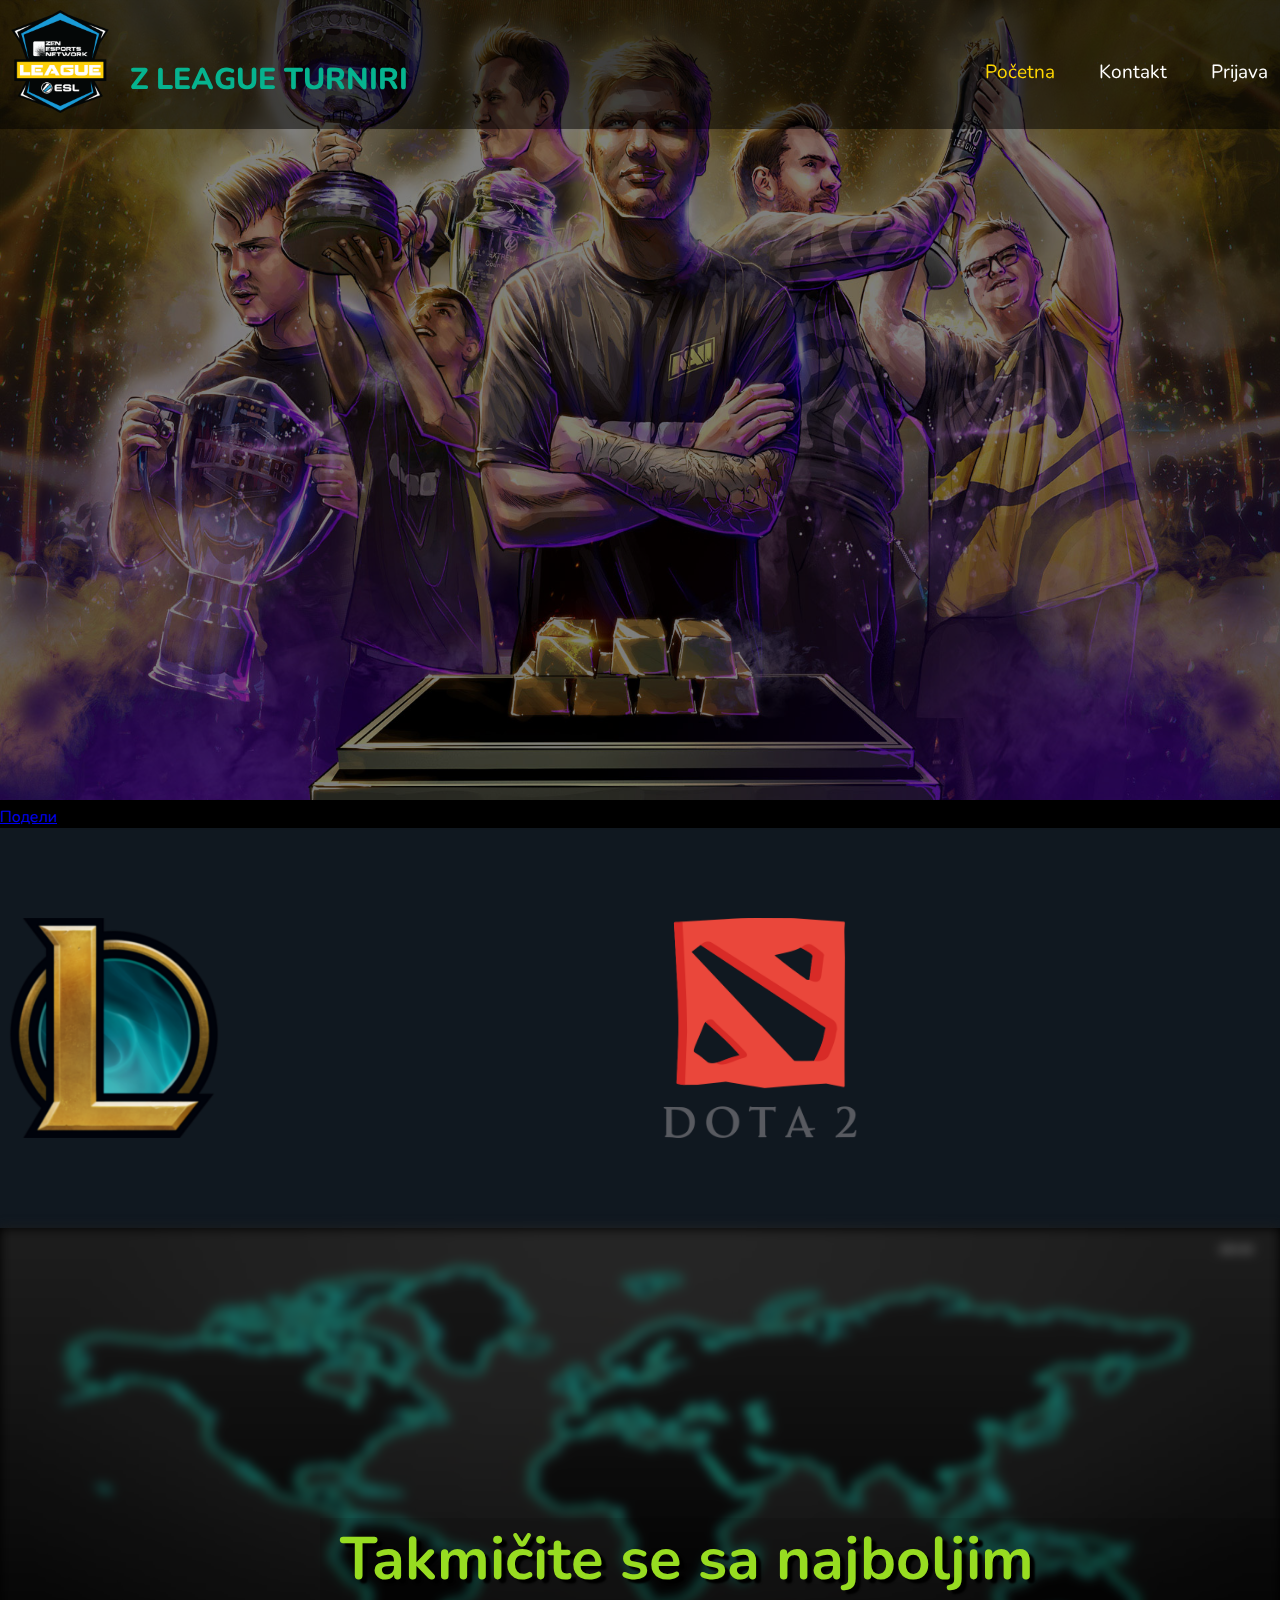
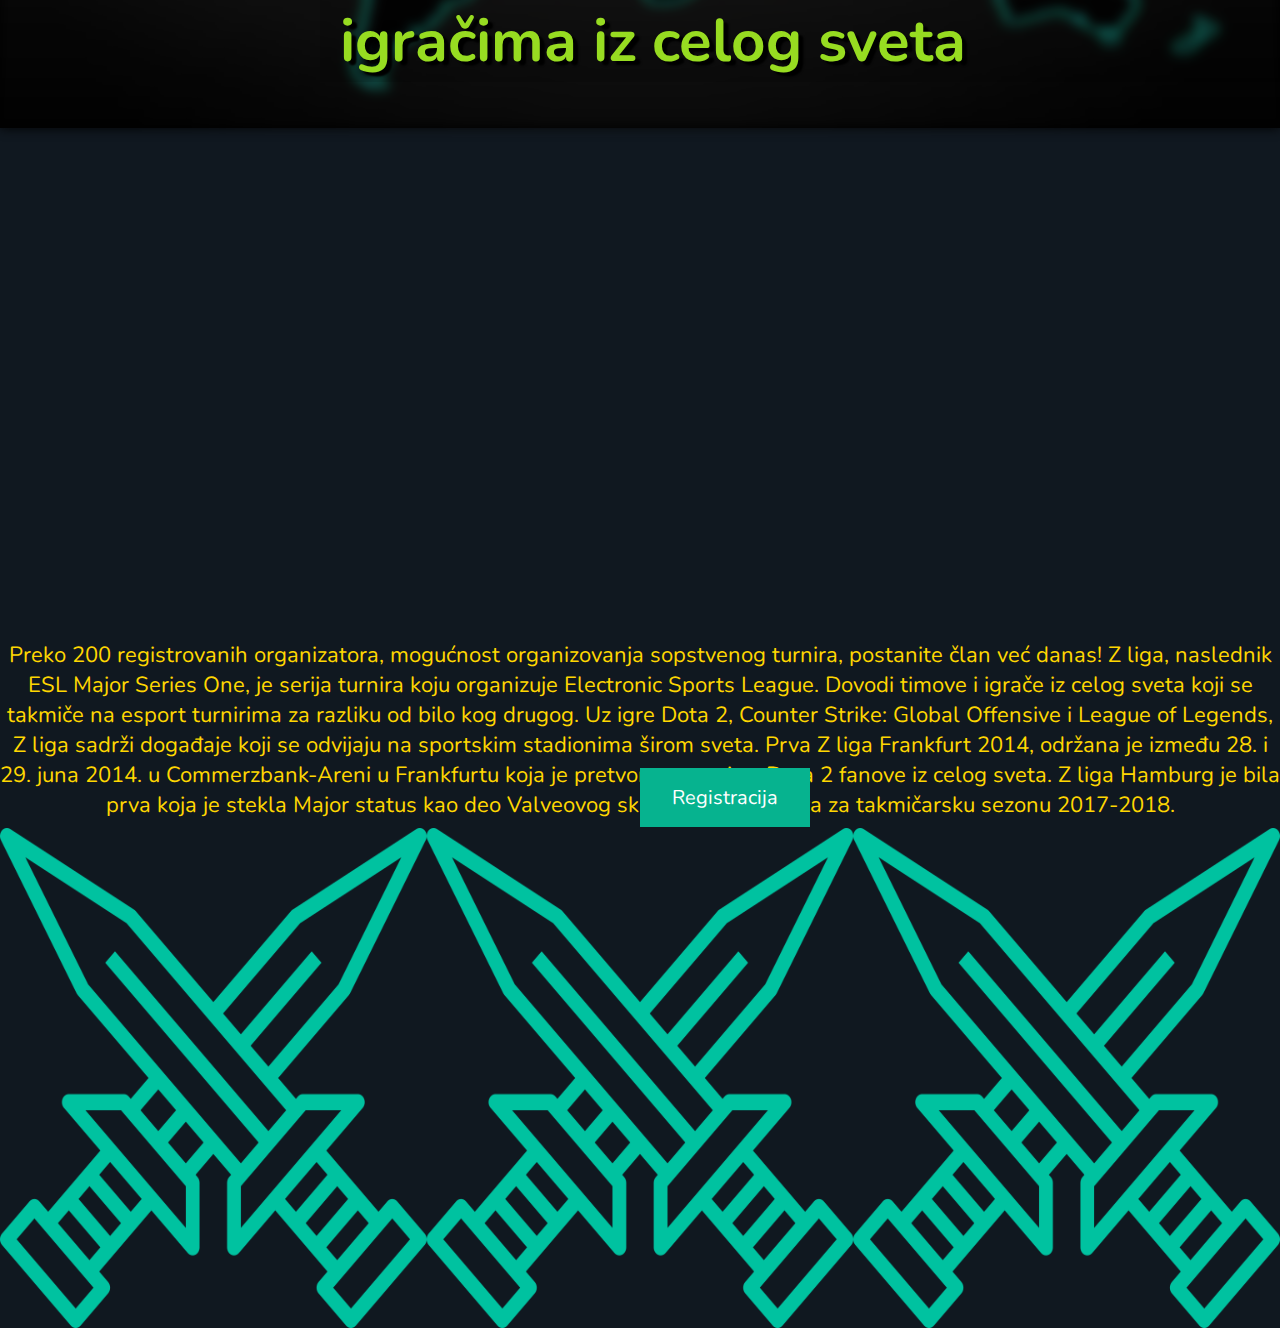
==== index.html @ e71e8e92 "Update index.html" ====
<!DOCTYPE html>
<html>

<head>
    <meta charset="UTF-8">
    <title>Z liga – prihvati izazov!</title>
    <link rel="icon" type="image/png" sizes="32x32" href="icon/favicon-32x32.png">
    <link rel="stylesheet" type="text/css" href="index.css">
    <link rel="preconnect" href="https://fonts.gstatic.com">
    <link href="https://fonts.googleapis.com/css2?family=Nunito:wght@300;400&display=swap" rel="stylesheet">
    
    <meta name="description" content="Z liga – najbolja platforma za e-sport turnire. Registrujte se odmah i takmičite se protiv najboljih!">

    <meta name="keywords" content=" turniri, league of legends turniri, csgo turniri, riot, esport, leagueoflegends, e sport, g2 lol, g2 csgo, esports lol, live cs go, fnatic csgo ">

</head>

<body>
    <div id="navbar">
        <img src="images/logo.png" alt="turnir logo esports" id="logo"><h1 id="nav-text">Z LEAGUE TURNIRI</h1>
        <div id="navbar-right">
            <a class="active" href="#home">Početna</a>
            <a href="kontakt.html">Kontakt</a>
            <a href="prijava.html">Prijava</a>
        </div>
    </div>
    <div>
        <img src="images/1.jpg" class="prvaslika" alt="csgo turnir">
    </div>
<div class="fb-share-button" data-href="https://z-league.000webhostapp.com/index.html" data-layout="button" data-size="small"><a target="_blank" href="https://www.facebook.com/sharer/sharer.php?u=https%3A%2F%2Fz-league.000webhostapp.com%2Findex.html&amp;src=sdkpreparse" class="fb-xfbml-parse-ignore">Подели</a></div>
    <div class="game-picker"><span></span>
        <a href=""><img class="lol" src="images/lol.png" alt="leagueoflegends"></a>
        <a href=""><img class="dota" src="images/dota.png" alt="dota2"></a>
        <a href=""><img class="csgo" src="images/csgo.png" alt="csgo"></a>
    </div>
    <div class="img-text"><img class="img1" src="images/world-map-wallpaper-11.jpg" alt="world">
        <h1 id="imgtext1">Takmičite se sa najboljim igračima iz celog sveta</h1>
    </div>
    <div class="battle"></div>
    <div class="login"><p class="reg-text">Preko 200 registrovanih organizatora, mogućnost organizovanja sopstvenog turnira, postanite član već danas!
Z liga, naslednik ESL Major Series One, je serija turnira koju organizuje Electronic Sports League. Dovodi timove i igrače iz celog sveta koji se takmiče na esport turnirima za razliku od bilo kog drugog. Uz igre Dota 2, Counter Strike: Global Offensive i League of Legends, Z liga sadrži događaje koji se odvijaju na sportskim stadionima širom sveta. Prva Z liga Frankfurt 2014, održana je između 28. i 29. juna 2014. u Commerzbank-Areni u Frankfurtu koja je pretvorena u raj za Dota 2 fanove iz celog sveta. Z liga Hamburg je bila prva koja je stekla Major status kao deo Valveovog skupa pravila turnira za takmičarsku sezonu 2017-2018.</p><a href="prijava2.html" class="button">Registracija</a>
    </div>
    <div class="battle2"></div>
    <div id="fb-root"></div> 
<script async defer crossorigin="anonymous" src="https://connect.facebook.net/sr_RS/sdk.js#xfbml=1&version=v12.0" nonce="xRvj8bWJ"></script>

</body>
---- index.css ----
@charset "UTF-8";

body {
    margin: 0;
    background: black;
    font-family: 'Nunito', sans-serif;
}

#navbar {
    background-color: rgba(0, 0, 0, 0.5);
    padding: 10px 10px;
    transition: 1s;
    position: fixed;
    width: 100%;
    top: 0;
    z-index: 1;
}

#navbar a {
    float: left;
    color: white;
    text-align: center;
    margin-top: 15%;
    padding-left: 22px;
    padding-right: 22px;
    text-decoration: none;
    font-size: 19px;
}#navbar #logo {
    width: 100px;
}#navbar a:hover {
    border-bottom: solid 1px #ffd700;
    transition-timing-function: ease;
}#navbar a.active {
    color: #ffd700;
}#navbar-right {
    float: right;
}h1#nav-text {
    color: #06b38f;
    font-weight: 800;
    position: absolute;
    top: 30%;
    left: 10%;
    font-size: 30px;
}.prvaslika {
    opacity: 0.5;
    height: 800px;
    width: 100%;
}.game-picker {
    background-color: #101820FF;
    height: 400px;
    width: 100%;
}.game-picker span {
    height: 100%;
    display: inline-block;
    vertical-align: middle;

}.game-picker img {
    width: 220px;
    vertical-align: middle;

}.lol:hover {
    background-image: url(images/lol-hover.png);
    background-position: center;
    background-size: contain;
    padding: 220px 220px 0 0;
    width: 0;
    height: 0;
}
.dota {
    margin-left: 33%;
}
.dota:hover {
    background-image: url(images/dota-hover.png);
    background-position: center;
    background-size: contain;
    padding: 220px 220px 0 0;
    width: 0;
    height: 0;
}

.csgo {
    margin-left: 31%;
}

.csgo:hover {
    background-image: url(images/csgo-hover.png);
    background-position: center;
    background-size: contain;
    padding: 220px 220px 0 0;
    width: 0;
    height: 0;

}

.img-text {
    position: relative;
    height: 500px;
    background-size: cover;
    background-attachment: fixed;
}

#imgtext1 {
    position: absolute;
    color: #97DC21;
    text-shadow: 5px 4px 2px black;
    font-size: 60px;
    background-color: rgba(0, 0, 0, 0.1);
    top: 50%;
    padding-left: 20px;
    padding-right: 20px;
    left: 25%;
}

.img1 {
    height: 500px;
    width: 100%;
    filter: blur(6px);
}

.battle {
    background-color: #101820FF;
    height: 400px;
    background-image: url(images/sword.png);
    background-size: 400px;
    background-position: left;
    background-repeat: round;
    background-attachment: fixed;
}

.battle2 {
    background-color: #101820FF;
    height: 500px;
    background-image: url(images/sword.png);
    background-size: 500px;
    background-position: left;
    background-repeat: round;
}

.button {
    background-color: #06b38f;
    border: none;
    color: white;
    padding: 16px 32px;
    text-align: center;
    text-decoration: none;
    font-size: 20px;
    transition-duration: 0.8s;
    cursor: pointer;
    position: absolute;
    top: 80%;
    left: 50%;
}

.button:hover {
    background-color: #75fee1;
    color: black;
}

.login {
    height: 300px;
    background-color: #101820FF;
    position: relative;
    width: 100%;
}

.reg-text {
    color: #ffd700;
    font-size: 22px;
    position: absolute;
    width: 100%;
    text-align: center;
    top: 30%;
}
@media screen and (max-width: 750px) {
    #navbar {
        padding: 20px 10px;
        position:static;
    }

    #navbar a {
        float: none;
        display: block;
        text-align: left;
    }

    #navbar-right {
        float: none;
    }
    #nav-text{
        display: none;
    }
    .prvaslika{
        width: 100%;
        height: 200px;
    }
    .gamepicker{
        width: 100%;
        height: 400px;
        position: relative;
        
    }
    .gamepicker span{
        display:none;
    }
    .lol{
        display: block;
        float: left;
    }
    .dota{
        display: block;
        float: left;
        margin: 0;
    }
    .csgo{
        display: block;
        float: left;
        margin: 0;
    }
    .reg-text{
        font-size: 20px;
        text-align: justify;
    }
    .battle{
        background-attachment:inherit;
    }
}
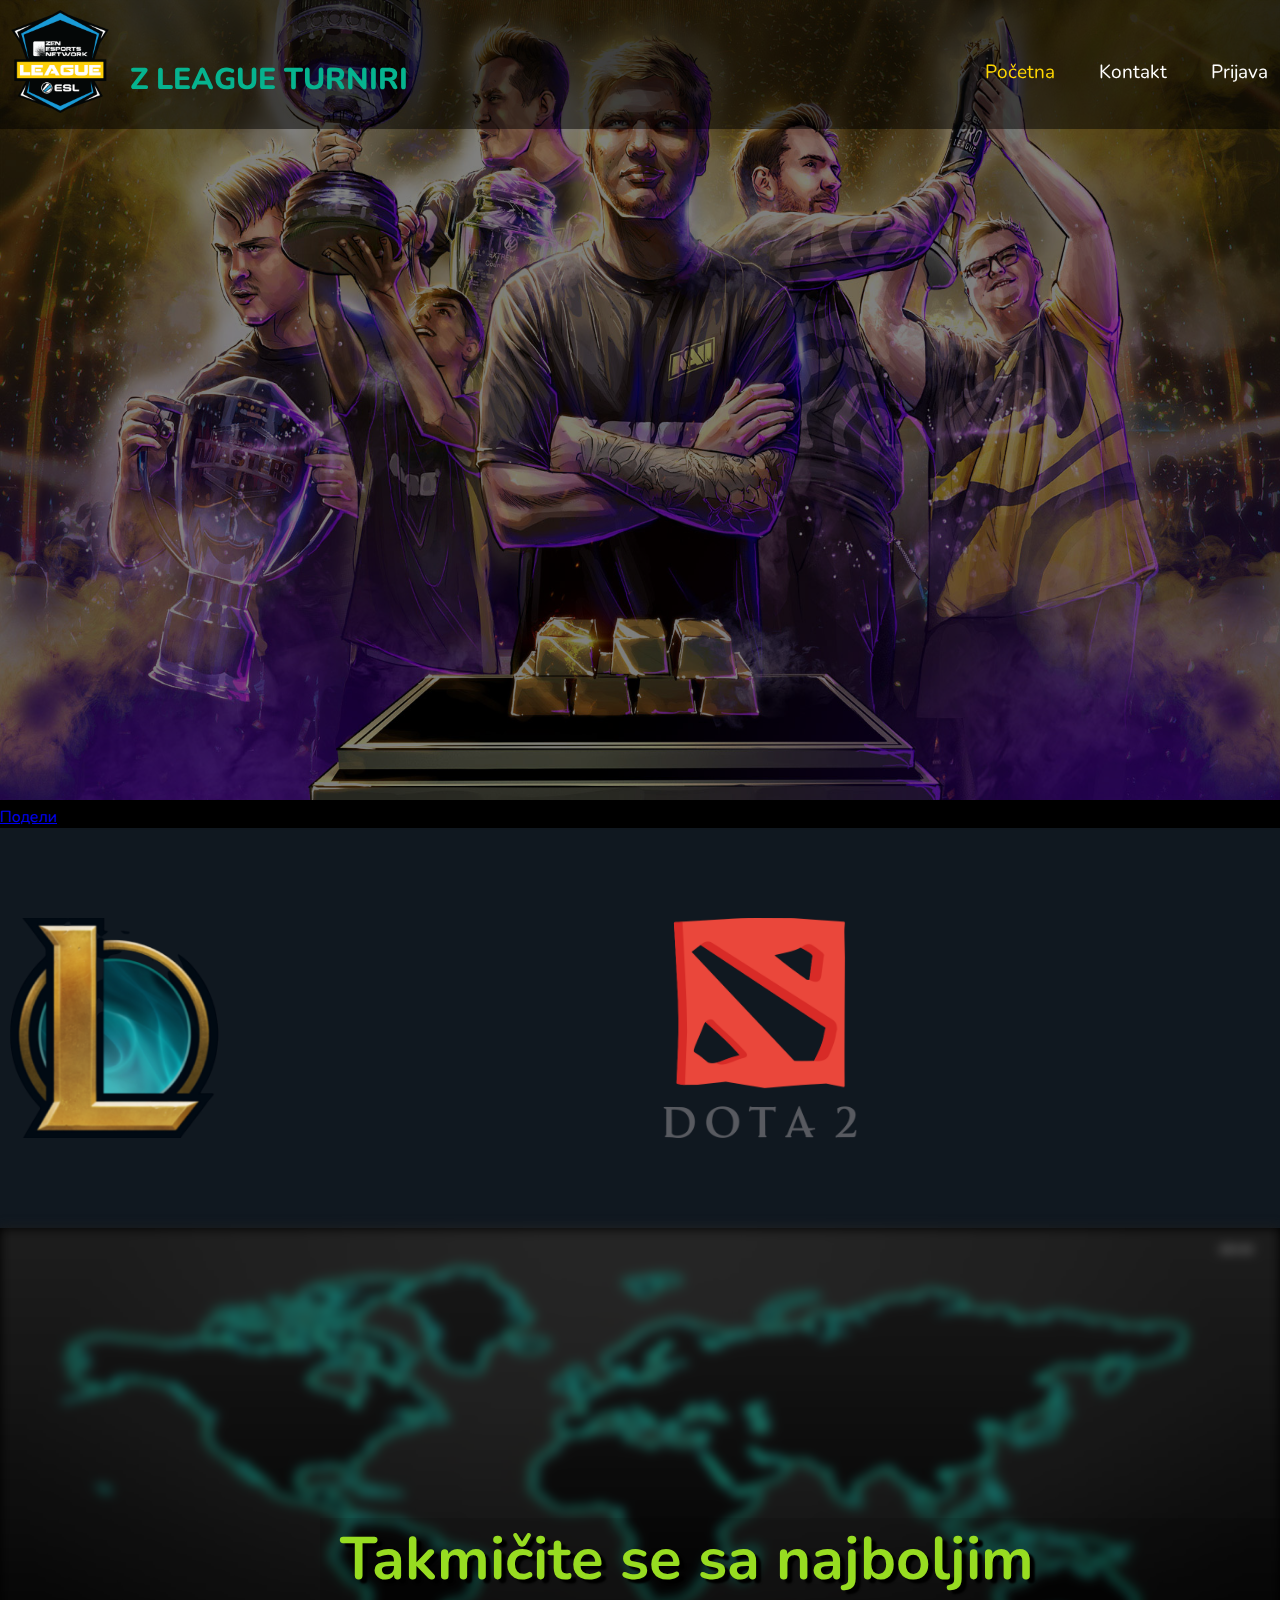
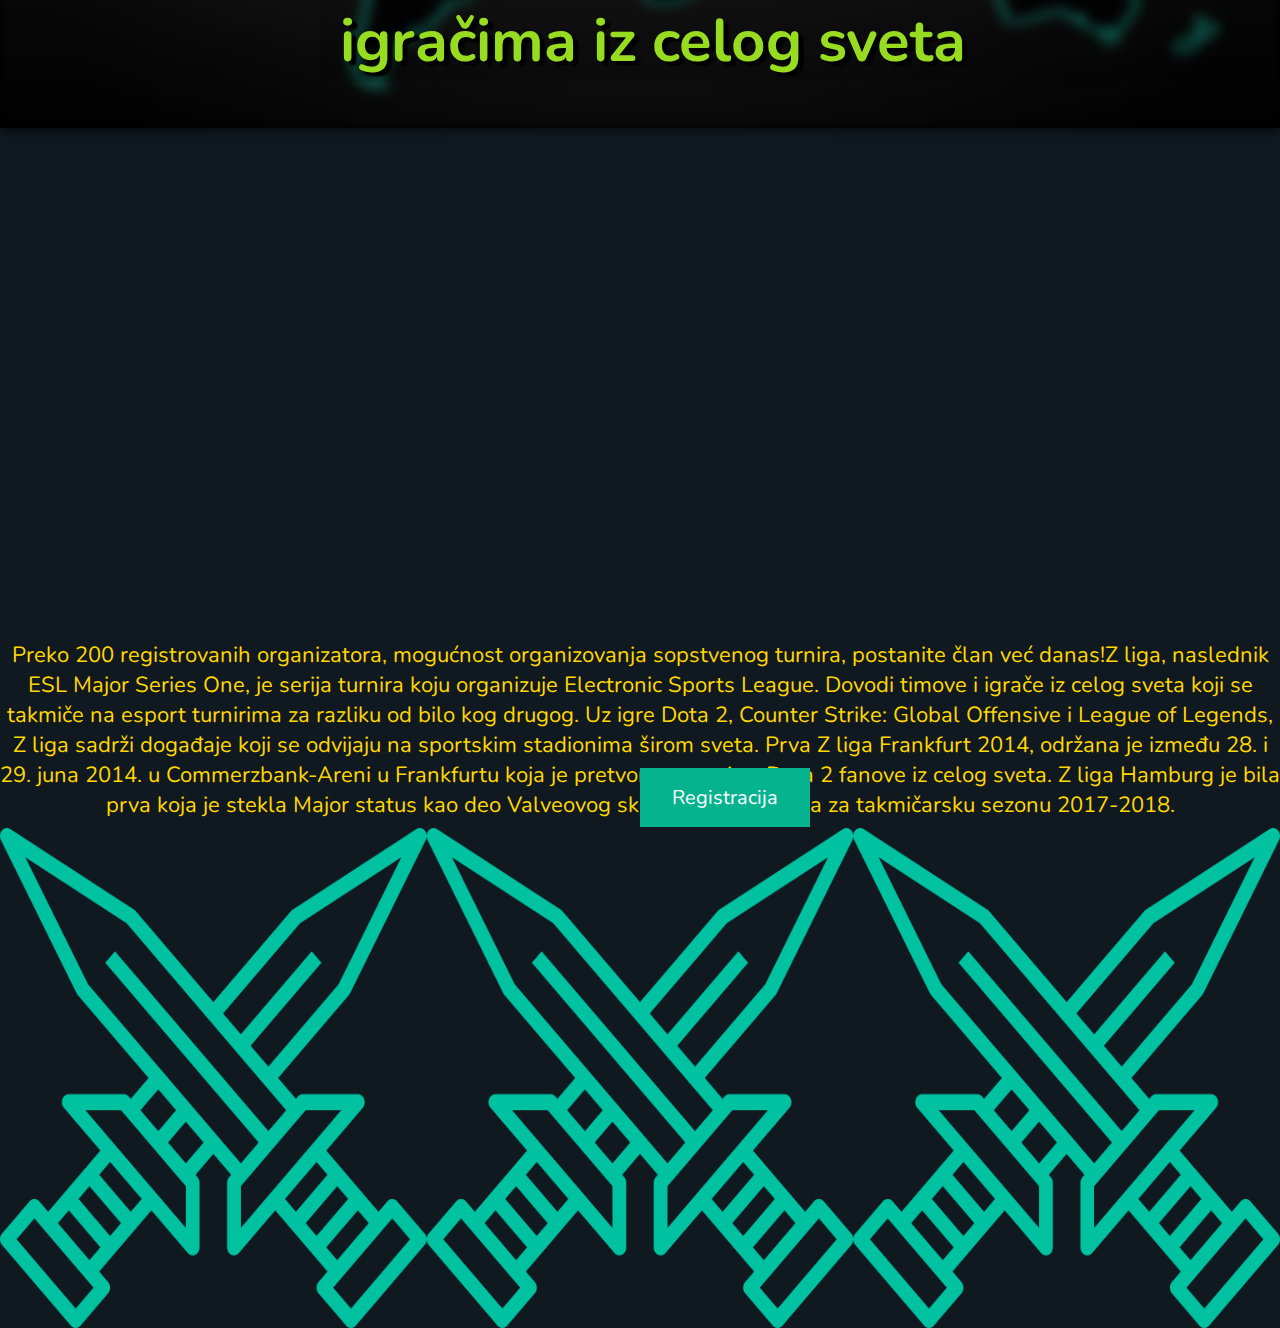
==== commit e3e8d604: "Update index.html" ====
--- a/index.html
+++ b/index.html
@@ -1,48 +1 @@
-<!DOCTYPE html>
-<html>
-
-<head>
-    <meta charset="UTF-8">
-    <title>Z liga – prihvati izazov!</title>
-    <link rel="icon" type="image/png" sizes="32x32" href="icon/favicon-32x32.png">
-    <link rel="stylesheet" type="text/css" href="index.css">
-    <link rel="preconnect" href="https://fonts.gstatic.com">
-    <link href="https://fonts.googleapis.com/css2?family=Nunito:wght@300;400&display=swap" rel="stylesheet">
-    
-    <meta name="description" content="Z liga – najbolja platforma za e-sport turnire. Registrujte se odmah i takmičite se protiv najboljih!">
-
-    <meta name="keywords" content=" turniri, league of legends turniri, csgo turniri, riot, esport, leagueoflegends, e sport, g2 lol, g2 csgo, esports lol, live cs go, fnatic csgo ">
-
-</head>
-
-<body>
-    <div id="navbar">
-        <img src="images/logo.png" alt="turnir logo esports" id="logo"><h1 id="nav-text">Z LEAGUE TURNIRI</h1>
-        <div id="navbar-right">
-            <a class="active" href="#home">Početna</a>
-            <a href="kontakt.html">Kontakt</a>
-            <a href="prijava.html">Prijava</a>
-        </div>
-    </div>
-    <div>
-        <img src="images/1.jpg" class="prvaslika" alt="csgo turnir">
-    </div>
-<div class="fb-share-button" data-href="https://z-league.000webhostapp.com/index.html" data-layout="button" data-size="small"><a target="_blank" href="https://www.facebook.com/sharer/sharer.php?u=https%3A%2F%2Fz-league.000webhostapp.com%2Findex.html&amp;src=sdkpreparse" class="fb-xfbml-parse-ignore">Подели</a></div>
-    <div class="game-picker"><span></span>
-        <a href=""><img class="lol" src="images/lol.png" alt="leagueoflegends"></a>
-        <a href=""><img class="dota" src="images/dota.png" alt="dota2"></a>
-        <a href=""><img class="csgo" src="images/csgo.png" alt="csgo"></a>
-    </div>
-    <div class="img-text"><img class="img1" src="images/world-map-wallpaper-11.jpg" alt="world">
-        <h1 id="imgtext1">Takmičite se sa najboljim igračima iz celog sveta</h1>
-    </div>
-    <div class="battle"></div>
-    <div class="login"><p class="reg-text">Preko 200 registrovanih organizatora, mogućnost organizovanja sopstvenog turnira, postanite član već danas!
-Z liga, naslednik ESL Major Series One, je serija turnira koju organizuje Electronic Sports League. Dovodi timove i igrače iz celog sveta koji se takmiče na esport turnirima za razliku od bilo kog drugog. Uz igre Dota 2, Counter Strike: Global Offensive i League of Legends, Z liga sadrži događaje koji se odvijaju na sportskim stadionima širom sveta. Prva Z liga Frankfurt 2014, održana je između 28. i 29. juna 2014. u Commerzbank-Areni u Frankfurtu koja je pretvorena u raj za Dota 2 fanove iz celog sveta. Z liga Hamburg je bila prva koja je stekla Major status kao deo Valveovog skupa pravila turnira za takmičarsku sezonu 2017-2018.</p><a href="prijava2.html" class="button">Registracija</a>
-    </div>
-    <div class="battle2"></div>
-    <div id="fb-root"></div> 
-<script async defer crossorigin="anonymous" src="https://connect.facebook.net/sr_RS/sdk.js#xfbml=1&version=v12.0" nonce="xRvj8bWJ"></script>
-
-</body>
-
+<!DOCTYPE html><html><head> <meta charset="UTF-8"> <title>Z liga – prihvati izazov!</title> <link rel="icon" type="image/png" sizes="32x32" href="icon/favicon-32x32.png"> <link rel="stylesheet" type="text/css" href="index.css"> <link rel="preconnect" href="https://fonts.gstatic.com"> <link href="https://fonts.googleapis.com/css2?family=Nunito:wght@300;400&display=swap" rel="stylesheet"> <meta name="description" content="Z liga – najbolja platforma za e-sport turnire. Registrujte se odmah i takmičite se protiv najboljih!"> <meta name="keywords" content=" turniri, league of legends turniri, csgo turniri, riot, esport, leagueoflegends, e sport, g2 lol, g2 csgo, esports lol, live cs go, fnatic csgo "> <meta property="og:url" content="https://z-league.000webhostapp.com/index.html"/> <meta property="og:type" content="website"/> <meta property="og:title" content="Z liga – prihvati izazov!"/> <meta property="og:description" content="Preko 200 registrovanih organizatora, mogućnost organizovanja sopstvenog turnira, postanite član već danas! Z liga, naslednik ESL Major Series One"/> <meta property="og:image" content="https://z-league.000webhostapp.com/images/1.jpg"/></head><body><div id="fb-root"></div><script async defer crossorigin="anonymous" src="https://connect.facebook.net/sr_RS/sdk.js#xfbml=1&version=v12.0" nonce="NyNMBVhP"></script> <div id="navbar"> <img src="images/logo.png" alt="turnir logo esports" id="logo"><h1 id="nav-text">Z LEAGUE TURNIRI</h1> <div id="navbar-right"> <a class="active" href="#home">Početna</a> <a href="kontakt.html">Kontakt</a> <a href="prijava.html">Prijava</a> </div></div><div> <img src="images/1.jpg" class="prvaslika" alt="csgo turnir"> </div><div class="fb-share-button" data-href="https://z-league.000webhostapp.com/index.html" data-layout="button_count" data-size="small"><a target="_blank" href="https://www.facebook.com/sharer/sharer.php?u=https%3A%2F%2Fz-league.000webhostapp.com%2Findex.html&amp;src=sdkpreparse" class="fb-xfbml-parse-ignore">Подели</a></div><div class="game-picker"><span></span> <a href=""><img class="lol" src="images/lol.png" alt="leagueoflegends"></a> <a href=""><img class="dota" src="images/dota.png" alt="dota2"></a> <a href=""><img class="csgo" src="images/csgo.png" alt="csgo"></a> </div><div class="img-text"><img class="img1" src="images/world-map-wallpaper-11.jpg" alt="world"> <h1 id="imgtext1">Takmičite se sa najboljim igračima iz celog sveta</h1> </div><div class="battle"></div><div class="login"><p class="reg-text">Preko 200 registrovanih organizatora, mogućnost organizovanja sopstvenog turnira, postanite član već danas!Z liga, naslednik ESL Major Series One, je serija turnira koju organizuje Electronic Sports League. Dovodi timove i igrače iz celog sveta koji se takmiče na esport turnirima za razliku od bilo kog drugog. Uz igre Dota 2, Counter Strike: Global Offensive i League of Legends, Z liga sadrži događaje koji se odvijaju na sportskim stadionima širom sveta. Prva Z liga Frankfurt 2014, održana je između 28. i 29. juna 2014. u Commerzbank-Areni u Frankfurtu koja je pretvorena u raj za Dota 2 fanove iz celog sveta. Z liga Hamburg je bila prva koja je stekla Major status kao deo Valveovog skupa pravila turnira za takmičarsku sezonu 2017-2018.</p><a href="prijava2.html" class="button">Registracija</a> </div><div class="battle2"></div></body>
--- a/index.css
+++ b/index.css
@@ -1,226 +1 @@
-@charset "UTF-8";
-
-body {
-    margin: 0;
-    background: black;
-    font-family: 'Nunito', sans-serif;
-}
-
-#navbar {
-    background-color: rgba(0, 0, 0, 0.5);
-    padding: 10px 10px;
-    transition: 1s;
-    position: fixed;
-    width: 100%;
-    top: 0;
-    z-index: 1;
-}
-
-#navbar a {
-    float: left;
-    color: white;
-    text-align: center;
-    margin-top: 15%;
-    padding-left: 22px;
-    padding-right: 22px;
-    text-decoration: none;
-    font-size: 19px;
-}#navbar #logo {
-    width: 100px;
-}#navbar a:hover {
-    border-bottom: solid 1px #ffd700;
-    transition-timing-function: ease;
-}#navbar a.active {
-    color: #ffd700;
-}#navbar-right {
-    float: right;
-}h1#nav-text {
-    color: #06b38f;
-    font-weight: 800;
-    position: absolute;
-    top: 30%;
-    left: 10%;
-    font-size: 30px;
-}.prvaslika {
-    opacity: 0.5;
-    height: 800px;
-    width: 100%;
-}.game-picker {
-    background-color: #101820FF;
-    height: 400px;
-    width: 100%;
-}.game-picker span {
-    height: 100%;
-    display: inline-block;
-    vertical-align: middle;
-
-}.game-picker img {
-    width: 220px;
-    vertical-align: middle;
-
-}.lol:hover {
-    background-image: url(images/lol-hover.png);
-    background-position: center;
-    background-size: contain;
-    padding: 220px 220px 0 0;
-    width: 0;
-    height: 0;
-}
-.dota {
-    margin-left: 33%;
-}
-.dota:hover {
-    background-image: url(images/dota-hover.png);
-    background-position: center;
-    background-size: contain;
-    padding: 220px 220px 0 0;
-    width: 0;
-    height: 0;
-}
-
-.csgo {
-    margin-left: 31%;
-}
-
-.csgo:hover {
-    background-image: url(images/csgo-hover.png);
-    background-position: center;
-    background-size: contain;
-    padding: 220px 220px 0 0;
-    width: 0;
-    height: 0;
-
-}
-
-.img-text {
-    position: relative;
-    height: 500px;
-    background-size: cover;
-    background-attachment: fixed;
-}
-
-#imgtext1 {
-    position: absolute;
-    color: #97DC21;
-    text-shadow: 5px 4px 2px black;
-    font-size: 60px;
-    background-color: rgba(0, 0, 0, 0.1);
-    top: 50%;
-    padding-left: 20px;
-    padding-right: 20px;
-    left: 25%;
-}
-
-.img1 {
-    height: 500px;
-    width: 100%;
-    filter: blur(6px);
-}
-
-.battle {
-    background-color: #101820FF;
-    height: 400px;
-    background-image: url(images/sword.png);
-    background-size: 400px;
-    background-position: left;
-    background-repeat: round;
-    background-attachment: fixed;
-}
-
-.battle2 {
-    background-color: #101820FF;
-    height: 500px;
-    background-image: url(images/sword.png);
-    background-size: 500px;
-    background-position: left;
-    background-repeat: round;
-}
-
-.button {
-    background-color: #06b38f;
-    border: none;
-    color: white;
-    padding: 16px 32px;
-    text-align: center;
-    text-decoration: none;
-    font-size: 20px;
-    transition-duration: 0.8s;
-    cursor: pointer;
-    position: absolute;
-    top: 80%;
-    left: 50%;
-}
-
-.button:hover {
-    background-color: #75fee1;
-    color: black;
-}
-
-.login {
-    height: 300px;
-    background-color: #101820FF;
-    position: relative;
-    width: 100%;
-}
-
-.reg-text {
-    color: #ffd700;
-    font-size: 22px;
-    position: absolute;
-    width: 100%;
-    text-align: center;
-    top: 30%;
-}
-@media screen and (max-width: 750px) {
-    #navbar {
-        padding: 20px 10px;
-        position:static;
-    }
-
-    #navbar a {
-        float: none;
-        display: block;
-        text-align: left;
-    }
-
-    #navbar-right {
-        float: none;
-    }
-    #nav-text{
-        display: none;
-    }
-    .prvaslika{
-        width: 100%;
-        height: 200px;
-    }
-    .gamepicker{
-        width: 100%;
-        height: 400px;
-        position: relative;
-        
-    }
-    .gamepicker span{
-        display:none;
-    }
-    .lol{
-        display: block;
-        float: left;
-    }
-    .dota{
-        display: block;
-        float: left;
-        margin: 0;
-    }
-    .csgo{
-        display: block;
-        float: left;
-        margin: 0;
-    }
-    .reg-text{
-        font-size: 20px;
-        text-align: justify;
-    }
-    .battle{
-        background-attachment:inherit;
-    }
-}
+@charset "UTF-8";body{margin: 0; background: black; font-family: 'Nunito', sans-serif;}#navbar{background-color: rgba(0, 0, 0, 0.5); padding: 10px 10px; transition: 1s; position: fixed; width: 100%; top: 0; z-index: 1;}#navbar a{float: left; color: white; text-align: center; margin-top: 15%; padding-left: 22px; padding-right: 22px; text-decoration: none; font-size: 19px;}#navbar #logo{width: 100px;}#navbar a:hover{border-bottom: solid 1px #ffd700; transition-timing-function: ease;}#navbar a.active{color: #ffd700;}#navbar-right{float: right;}h1#nav-text{color: #06b38f; font-weight: 800; position: absolute; top: 30%; left: 10%; font-size: 30px;}.prvaslika{opacity: 0.5; height: 800px; width: 100%;}.game-picker{background-color: #101820FF; height: 400px; width: 100%;}.game-picker span{height: 100%; display: inline-block; vertical-align: middle;}.game-picker img{width: 220px; vertical-align: middle;}.lol:hover{background-image: url(images/lol-hover.png); background-position: center; background-size: contain; padding: 220px 220px 0 0; width: 0; height: 0;}.dota{margin-left: 33%;}.dota:hover{background-image: url(images/dota-hover.png); background-position: center; background-size: contain; padding: 220px 220px 0 0; width: 0; height: 0;}.csgo{margin-left: 31%;}.csgo:hover{background-image: url(images/csgo-hover.png); background-position: center; background-size: contain; padding: 220px 220px 0 0; width: 0; height: 0;}.img-text{position: relative; height: 500px; background-size: cover; background-attachment: fixed;}#imgtext1{position: absolute; color: #97DC21; text-shadow: 5px 4px 2px black; font-size: 60px; background-color: rgba(0, 0, 0, 0.1); top: 50%; padding-left: 20px; padding-right: 20px; left: 25%;}.img1{height: 500px; width: 100%; filter: blur(6px);}.battle{background-color: #101820FF; height: 400px; background-image: url(images/sword.png); background-size: 400px; background-position: left; background-repeat: round; background-attachment: fixed;}.battle2{background-color: #101820FF; height: 500px; background-image: url(images/sword.png); background-size: 500px; background-position: left; background-repeat: round;}.button{background-color: #06b38f; border: none; color: white; padding: 16px 32px; text-align: center; text-decoration: none; font-size: 20px; transition-duration: 0.8s; cursor: pointer; position: absolute; top: 80%; left: 50%;}.button:hover{background-color: #75fee1; color: black;}.login{height: 300px; background-color: #101820FF; position: relative; width: 100%;}.reg-text{color: #ffd700; font-size: 22px; position: absolute; width: 100%; text-align: center; top: 30%;}@media screen and (max-width: 750px){#navbar{padding: 20px 10px; position:static;}#navbar a{float: none; display: block; text-align: left;}#navbar-right{float: none;}#nav-text{display: none;}.prvaslika{width: 100%; height: 200px;}.gamepicker{width: 100%; height: 400px; position: relative;}.gamepicker span{display:none;}.lol{display: block; float: left;}.dota{display: block; float: left; margin: 0;}.csgo{display: block; float: left; margin: 0;}.reg-text{font-size: 20px; text-align: justify;}.battle{background-attachment:inherit;}}
